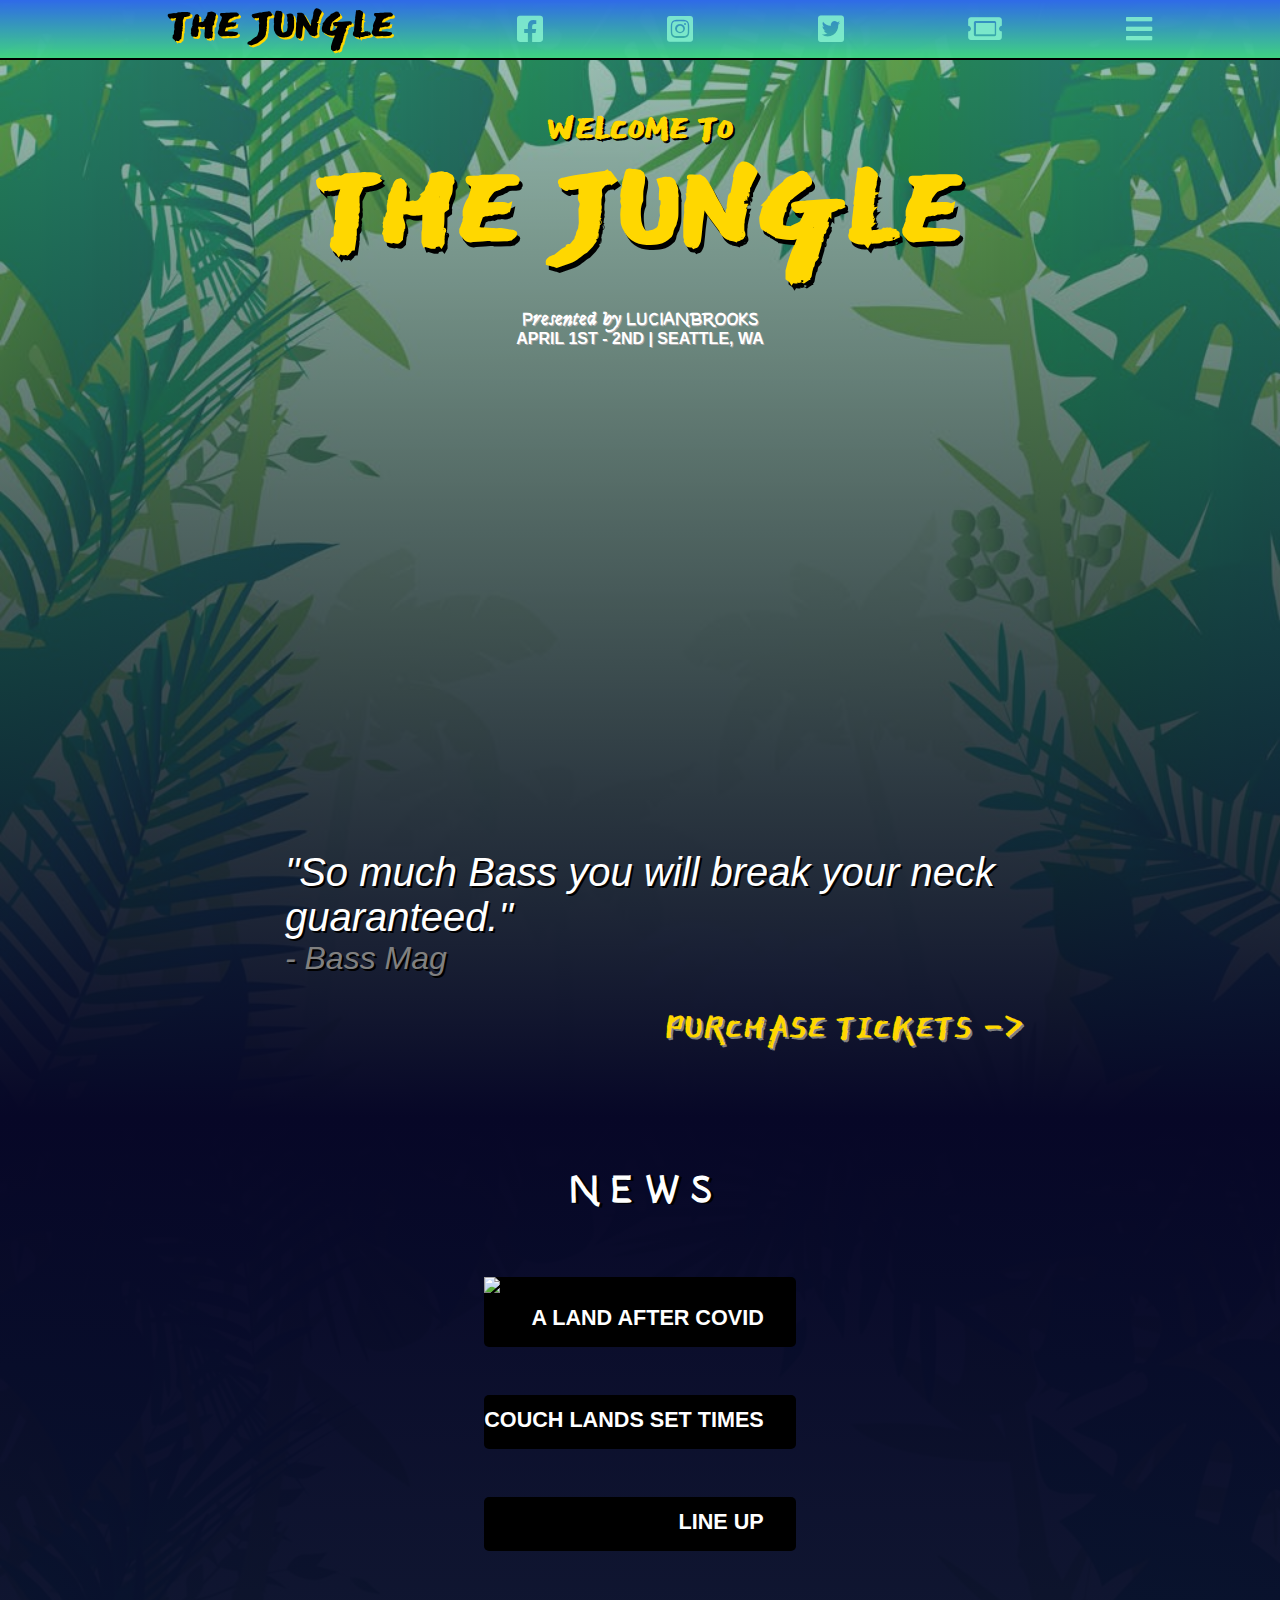
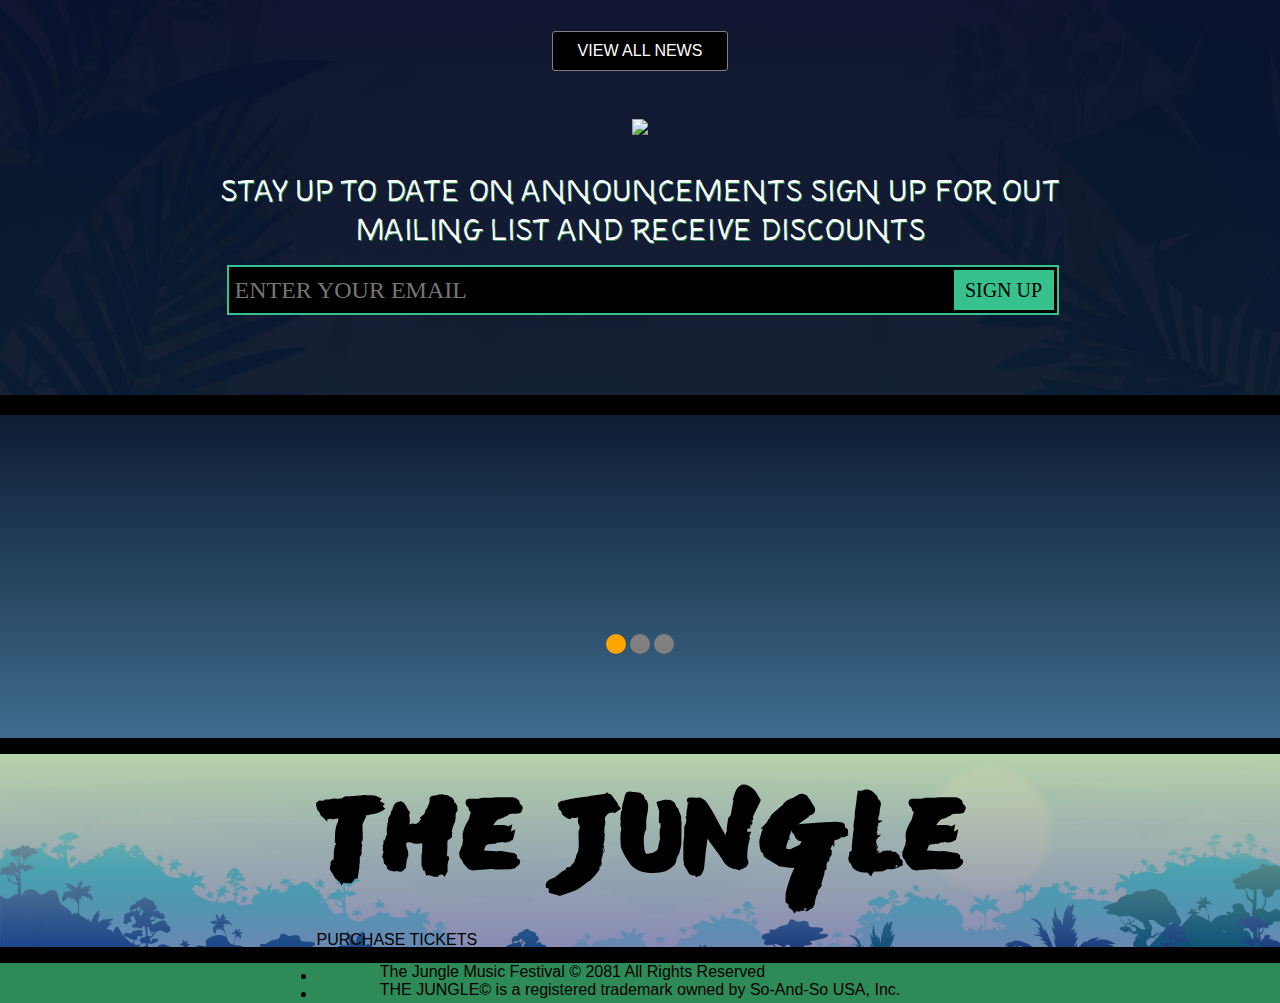
==== index.html @ 4c0b8d01 "Merge pull request #1 from LucianAiolos/CSS-Revision" ====
<!DOCTYPE html>
<html lang="en">
<head>
    <meta charset="UTF-8">
    <meta http-equiv="X-UA-Compatible" content="IE=edge">
    <meta name="viewport" content="width=device-width, initial-scale=1.0">
    <title>~JUNGLE~©</title>
    <link rel="stylesheet" href="jungle.css">
    <link rel="stylesheet" href="https://cdnjs.cloudflare.com/ajax/libs/font-awesome/5.15.2/css/all.min.css">
</head>
        
<body>
    <nav>
        <div class="nav">
             <h3 class="logo">THE JUNGLE</h3>   
            <a href="https://www.facebook.com/Excision/"><i class="fab fa-facebook-square"></i></a>
            <a href="https://www.instagram.com/excision/?hl=en"><i class="fab fa-instagram-square"></i></a>
            <a href="https://twitter.com/Excision?ref_src=twsrc%5Egoogle%7Ctwcamp%5Eserp%7Ctwgr%5Eauthor"> <i class="fab fa-twitter-square"></i></a>
             <i class="fas fa-ticket-alt"></i>

        <div id="nav-toggle" class="nav-toggle">
          <ul>
            <li><a href="#">Lineup</a> </li>
            <li><a href="#">Tickets</li>
            <li><a href="#">Merch</a></li>
            <li><a href="#">Connect</a></li>
            <li><a href="#">Parking</a></li>
          </ul>
        </div>

             
               <i id="toggle" class="fas fa-bars"></i>
            
          </div>
    </nav>      

<section id="container1">
    <div class="title">
      <h2 class="welcome">WELCOME TO</h2>
      <h1 class="logo">THE JUNGLE</h1>
      <h3>Presented by LUCIANBROOKS</h3>
      <h4>APRIL 1ST - 2ND | SEATTLE, WA</h4>
    </div>
    
     <!-- <video src="https://www.youtube.com/embed/xqeQwab1tHg"></video> -->

<div class="vid">
    <iframe width="600px" height="450" src="https://www.youtube.com/embed/xqeQwab1tHg" frameborder="0" allow="accelerometer; autoplay; clipboard-write; encrypted-media; gyroscope; picture-in-picture" allowfullscreen></iframe>
</div>

    <div class="bill-div">
      <p class="billboard">"So much Bass you will break your neck<br>guaranteed."</p>
      <p id="bill-name">- Bass Mag</p>
    </div>
    <div class="tickets"  >
        <span href="##" id="tickets">PURCHASE TICKETS -></span>
    </div>
</section>

<!--container 2-->

<container class="container2">

    <div class="news-head">
         <h3 class="news">N E W S</h3>
    </div>
    <div class="news-pics">
        <div class="news-cont">
            <img src="https://www.lostlandsfestival.com/wp-content/uploads/2020/06/LL2020_LookingAhead2021_NewsArticle.jpg" >
            <p><b>A LAND AFTER COVID</b></p>
        </div>
        <div class="news-cont">
            <img src="https://www.lostlandsfestival.com/wp-content/uploads/2020/04/CouchLandsSchedule_NewsArticle.jpg" alt="">
            <p><b>COUCH LANDS SET TIMES</b></p>
        </div>
        <div class="news-cont">
            <img src="https://www.lostlandsfestival.com/wp-content/uploads/2020/06/LL2020_NewStageReveal_NewsArticle-1.jpg" alt="">
            <p><b>LINE UP</b></p>
        </div>
    </div>
    <a class="btn" href="https://excision.ca/news/">
        <span class="button-text">VIEW ALL NEWS</span>
    </a>
    <!--News stuff goes to another page-->

    <div class="dino">
    <img id="dino" src="https://i.pinimg.com/originals/03/b3/50/03b3509bee6fbce6a2cf0f540802aaf5.png" style="height: 300px;">
    </div>

<!--Sign Up-->
    <div class="email">
        <p class="sign-up">STAY UP TO DATE ON ANNOUNCEMENTS SIGN UP FOR OUT MAILING LIST AND RECEIVE DISCOUNTS</p>
        <div class="enteremail">
            <input type="text" id="email" placeholder=" ENTER YOUR EMAIL">
            <input onclick="placeholderText()" id="signup" type="submit" value="SIGN UP">
        </div>    
    </div>
</container>


<!-- PICS SLIDESHOW -->

<div class="pics"> 
    <div class="mySlides">
        <div class="number">1/4</div>
        <img src="https://www.lostlandsfestival.com/wp-content/uploads/2019/10/LostLands2019paradox.jpg" style="width: 100%" alt="">
        <div class="text">Paradox</div>
    </div>
    <div class="mySlides">
        <div class="number">2/4</div>
        <img src="https://www.lostlandsfestival.com/wp-content/uploads/2019/10/LostLands2019dinos_sunset3.jpg" style="width: 100%" alt="">
        <div class="text">Sunset</div>
    </div>
    <div class="mySlides">
        <div class="number">3/4</div>
        <img src="https://www.lostlandsfestival.com/wp-content/uploads/2019/10/LostLands2019crowd_dinos.jpg" style="width: 100%" alt="">
        <div class="text">Crowd</div>
    </div>
    <a class="prev" onclick="plusSlides(-1)"&#10094;><</a>
    <a class="next" onclick="plusSlides(1)"&#10095;>></a>

<div class="dot-cont">
    <span class="dot" onClick="currentSlide(1)"></span>
    <span class="dot" onClick="currentSlide(2)"></span>
    <span class="dot" onClick="currentSlide(3)"></span>
</div>
</div>

<!-- FOOTER -->

    <footer>
        <div class="footer">
            <h1 class="logo">THE JUNGLE</h1>
            <p class="tickets-footer">PURCHASE TICKETS</p>
            <ul>
                
                <li class="icons"></li>
                <li class="icons"></li>
                <li class="icons"></li>
            </ul>
        </div>
        <!-- logo, purchase tickets,
            -footer stuff like social media etclogo's to click on that move a bit,
            -Copyright stuf etc.
        -->
    </footer>

    <div class="copyrights">
        <p class="rights">The Jungle Music Festival © 2081 All Rights Reserved</p>
        <p class="registered">THE JUNGLE© is a registered trademark owned by So-And-So USA, Inc.</p>
    </div>

    <script src="jungle.js"></script>

</body>
</html>
---- jungle.css ----
@import url('https://fonts.googleapis.com/css2?family=East+Sea+Dokdo&family=Lacquer&display=swap');
@import url('https://fonts.googleapis.com/css2?family=Syne+Tactile&display=swap');

* {
    box-sizing: border-box;
    margin: 0;
    padding: 0;
}

html {
    scroll-behavior: smooth;
}

body {
    font-family:  sans-serif, arial;
    display: flex;
    flex-direction: column;
    align-items: center;
    justify-content: center;
    background-color: seagreen;
}

h1 {
    font-family: 'East Sea Dokdo', sans-serif;
    font-size: 10rem;
    text-shadow: 3px 5px black;
    margin-top: 0;
    padding-top: 0;
}

h2 {
    font-family: 'East Sea Dokdo', sans-serif;
    font-size: 3rem;
    color: gold;
    text-shadow: 2px 2px black;
}

h3 {
    font-family: 'Syne Tactile', 'Arial Narrow', Arial, sans-serif;
}

h3, h4 {
    color: white;
    text-shadow: 1px 1px darkgray;
}

/* NAV BAR */
nav {
    background: linear-gradient(
        0deg,
        rgba(64, 213, 131, 0.96),
        rgb(47, 106, 232)
    );
    border-bottom: 2px solid black;
    position: fixed;
    display: flex;
    justify-content: center;
    top: 0;
    left: 0;
    width: 100%;
    height: 60px;
    z-index: 100;
    transform: translateY(0%)
}

.nav {
    width: 80%;
    display: flex;
    flex-direction: row;
    justify-content: space-between;
    align-items: center;
}

nav .logo {
    font-family: 'East Sea Dokdo', sans-serif;
    font-size: 3.5rem;
    color: black;
    display: flex;
    justify-content: center;
    margin-top: -10px;
    text-shadow: 2px 2px gold;
    padding-left: 2.5rem;
}

.nav i {
    font-size: 30px;
    color:#86f3cfd9;    
}

.toggle {
    background-color: rgba(26, 24, 11, 0.481);
    border-radius: 5px;
    padding: .5rem;  
}

.toggle i {
    color: gold;
}

nav ul {
    padding: 0;
    list-style-type: none;
    margin: 0;
}

nav ul li {
    padding: 0.5rem;
}

nav ul li a {
    color: black;
    text-decoration: none;
    font-family: 'East Sea Dokdo', sans-serif, arial;
    font-size: 2.5rem;
    text-shadow: 2px 2px gold;
}

nav ul li a:hover {
    color: seagreen;
}

.nav-toggle {
    display: none;
    transition: 0.3s ease; /* same thing as below */
}

.show-toggle {
    display: flex;
    transition: 0.3s ease; /*  hwo to make it ease in? */
}

@media only screen and (max-width: 800px) {
    .nav-toggle {
        flex-direction: column;
    }
}

/* GREETING */

#container1 {
    margin-top: 0px;
    padding-top: 5rem;
    padding-bottom: 3rem;
    display: flex;
    flex-direction: column;
    justify-content: center;
    align-items: center;
    width: 100%;
    background-image: linear-gradient(
        180deg,
        rgba(75, 145, 133, .5),
        rgb(7, 7, 39)
    ),
  url(./jungle.img/FreeVector-Jungle-Background.jpg);
    background-size: cover;
    background-repeat: no-repeat; 
}

.welcome {
    margin-top: 3rem;
    margin-bottom: 0;
}

.title .logo { 
   padding-bottom: 0rem;
   margin-top: -50px;
}

.title { 
    color: gold;
    display: flex;
    flex-direction: column;
    justify-content: center;
    align-items: center;
    margin-bottom: 1rem;
    margin-top: -30px;
}

.vid {
    /* padding-bottom: 2rem; */
    margin-bottom: 2rem;
}

.bill-div p{
    color: white;
    font-size: 2.5rem;
    font-style: italic;
    text-shadow: 2px 2px black;
    padding-left: 2rem;
    padding-right: 2rem;

}

#bill-name {
    color: gray;
    font-family: Impact, 'Arial Narrow Bold', sans-serif;
    font-size: 2rem;
    font-style: bold;
    padding-bottom: 2rem;
}

.tickets {
    display: flex;
    flex-direction: row;
    justify-content: flex-end;
    width: 100%;
    padding-right: 5rem;
    margin: 0;
    padding: 0;
    transform: translate(-20%, -20%);
}

.tickets span {
    display: table-cell;
    position: relative;
    text-decoration: none;
    color: gold;
    font-family: 'East Sea Dokdo', sans-serif;
    font-size: 3rem;
    text-shadow: 2px 2px gray;
    
}

#tickets:hover span {
    -webkit-animation: moving 5s infinite; 
    position:relative;
    animation: move-text .5s forwards;
    cursor: pointer;
}

@keyframes move-text {
    0% {
        transform: translateY(0);
    }
    50% {
        transform: translateY(-30%);
    }
    0% {
        transform: translateY(0);
    }
}

#tickets span:nth-child(1) {
    animation-delay: .1s;
}
#tickets span:nth-child(2) {
    animation-delay: .1s;
}
#tickets span:nth-child(3) {
    animation-delay: .3s;
}
#tickets span:nth-child(4) {
    animation-delay: .4s;
}
#tickets span:nth-child(5) {
    animation-delay: .5s;
}
#tickets span:nth-child(6) {
    animation-delay: .6s;
}
#tickets span:nth-child(7) {
    animation-delay: .7s;
}
#tickets span:nth-child(8) {
    animation-delay: .8s;
}
#tickets span:nth-child(9) {
    animation-delay: .9s;
}
#tickets span:nth-child(10) {
    animation-delay: .10s;
}
#tickets span:nth-child(11) {
    animation-delay: .11s;
}
#tickets span:nth-child(12) {
    animation-delay: .12s;
}
#tickets span:nth-child(13) {
    animation-delay: .13s;
}
#tickets span:nth-child(14) {
    animation-delay: .14s;
}
#tickets span:nth-child(15) {
    animation-delay: .15s;
}

/*
Secont Part of page
*/
.container2 { 
    display: flex;
    flex-direction: column;
    justify-content: center;
    align-items: center;
    width: 100%;
    background-image: linear-gradient(
        180deg,
        rgb(7, 7, 39, .999),
        rgba(11, 22, 49, 0.946)
    ),
    url(./jungle.img/FreeVector-Jungle-Background.jpg);
    background: scaleY(-1);
    background-size: cover;
    background-repeat: no-repeat; 
    border-bottom: 20px solid black;
}

.news-head {
    margin-top: 3rem;
    justify-content: center;
    padding-bottom: 2rem;
}

.news-cont {
    background-color: black;
    border-radius: 5px;
    margin-bottom: 3rem;
    padding-bottom: 1rem;
    display: flex;
    flex-direction: column; 
}

.news {
    color: white;
    font-size: 2.5rem;
    align-items: center;
    text-align: center;
    text-shadow: 3px 1px black;
    margin-bottom: 2rem;
}

.news-cont p {
    margin-top: .75rem;
    color: white;
    font-size: 1.35rem;
    display: flex;
    flex-direction: column;
    align-items: flex-end;
    padding-right: 2rem;
    
}

.btn{
    background-color: black;
    text-decoration: none;
    color: white;
    padding: 10px 25px;
    border: solid gray 1px;
    border-radius: 3px;
    margin-top: 2rem;
    margin-bottom: 3rem;
}

.btn:hover {
    transition: 1s;
    background: darkgray;
    
}

#dino {
    
   /*
        change color of dino???
   */
}

.email {
    margin-top: 2rem;
    display: flex;
    flex-direction: column;
    justify-content: center;
    align-items: center;
    width: 80;
    padding-bottom: 5rem;
}

.email p {
    display: flex;
    width: 70%;
    color: white;
    font-family: 'Syne Tactile', 'Arial Narrow', Arial, sans-serif;
    font-size: 2rem;
    text-shadow: 1px 1px seagreen;
    text-align: center;
    margin-bottom: 1rem;
}

.enteremail {
    width: 100%;
    display: flex;
    flex-direction: row;
    align-items: center;
    justify-content: center;
}

input[type="text"] {
    background-color: black;
    color: white;
    width: 65%;
    height: 50px;
    padding-right: 50px;
    border: 2px solid rgb(55, 194, 141);
    font-family: cursive;
    font-size: 1.5rem;
}

input[type="submit"]{
    margin-left: -105px;
    height: 40px;
    width: 100px;
    background: rgb(55, 194, 141);
    color: black;
    border: 1px solid rgb(55, 194, 141);
    font-family: cursive;
    font-size: 20px;
    text-transform: uppercase;
}

button {
    height: 3rem;
    
}

button:focus {
    outline: none;
}

button:hover {
    cursor: pointer;
}

/* Slides */

.pics {
    background-image: linear-gradient(
        0deg,
        rgba(70, 96, 163, 0.713),
        rgba(11, 22, 49, 0.946)
    ),
        url(https://www.crushpixel.com/big-static14/preview4/seamless-pattern-with-tropical-leaves-1545337.jpg);
    padding-top: 5rem;
    padding-bottom: 5rem;
    width: 100%;
}

.mySlides {
    position: relative;
    width: 80%;
    margin: 40px auto;
    display: table;
}

.number {
    position: absolute;
    margin: 20px;
    visibility:hidden;
}

.text {
    visibility: hidden;
}

.prev, .next {
    font-family: Arial, Helvetica, sans-serif;
    font-size: 20px;
    background-color: transparent;
    color: white;
    padding: 10px;
    cursor: pointer;
    user-select: none;
    background-color: rgba(50, 50, 50, 0.3);
    border-radius: 25% 25%;
    /*HIDDEN*/
    visibility: hidden;
}

.prev {
    margin-left: 5rem;

}

.next {
    margin-right: 20rem;
}



.dot-cont {
    text-align: center;
}

.dot {
    width: 20px;
    height: 20px;
    background-color: gray;
    border-radius: 50%;
    display: inline-block;
    
}

.dot.active {
    background-color: orange;
}

.dot:hover {
    background-color: lightgray;
}

/* FOOTER */

footer {
    border-top: 1rem solid black;
    border-bottom: 1rem solid black;
    padding-top: 2rem;
    display: flex;
    flex-direction: column;
    justify-content: center;
    align-items: center;
    width: 100%;
    height: 25vh;
    background-image: linear-gradient(
        180deg,
        rgba(187, 209, 161, 0.9),
        rgba(29, 29, 112, 0.5)
    ),
  url(./jungle.img/jungle-silhouette-banner-vector.jpg);
    background-size: cover;
    background-repeat: no-repeat;
}
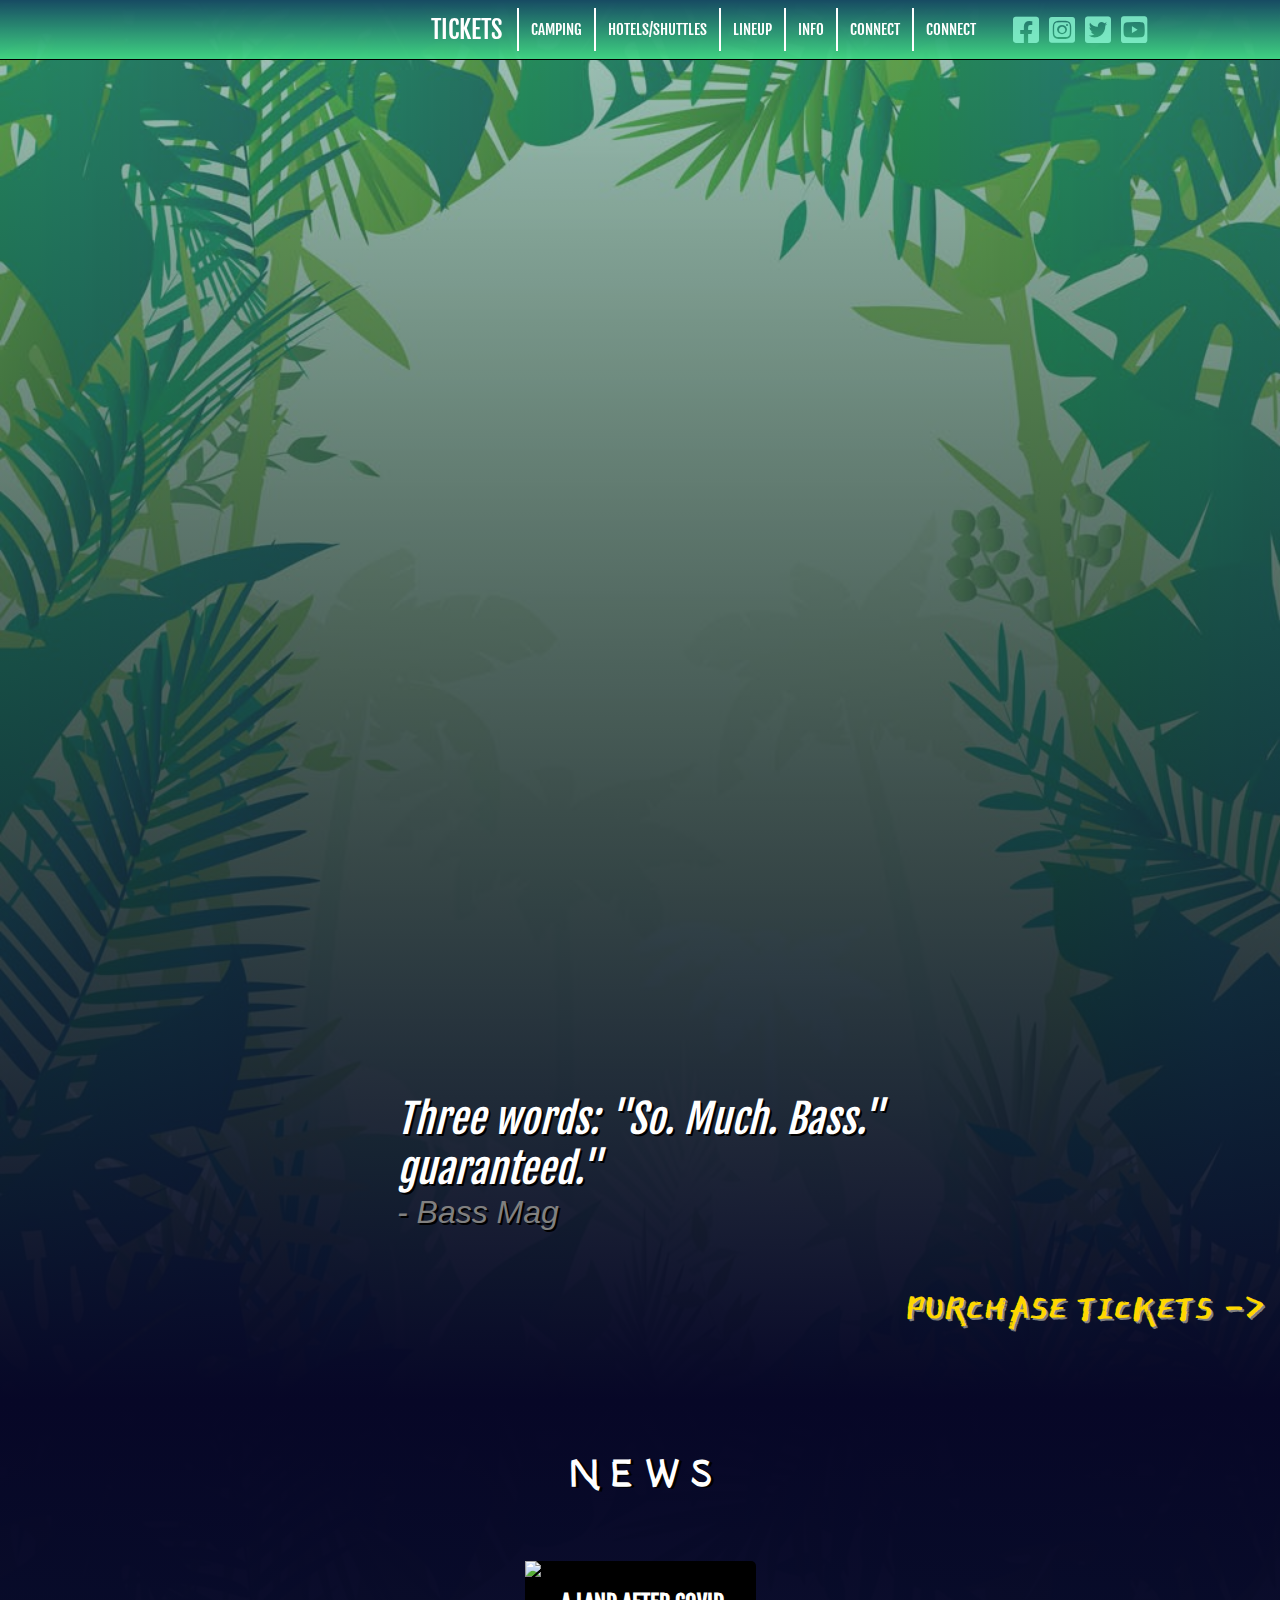
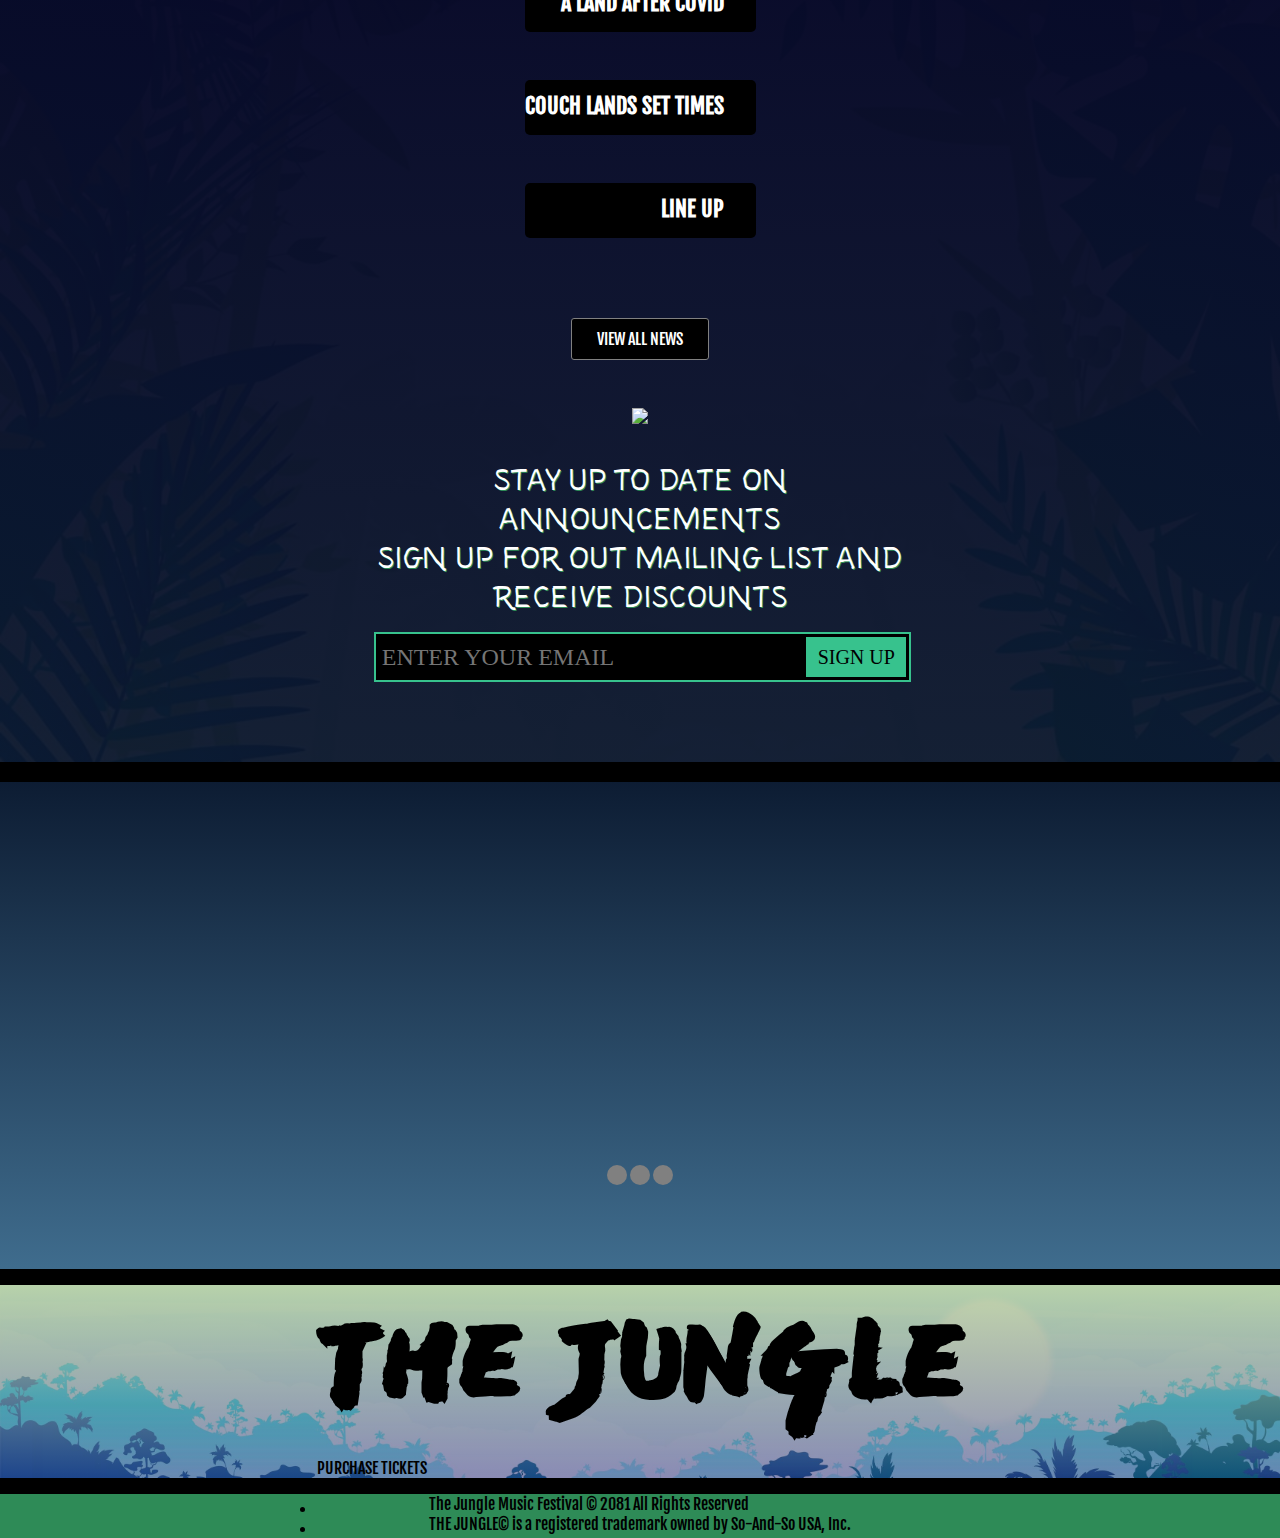
==== commit 65fb67cb: "Re-did Nav-bar" ====
--- a/index.html
+++ b/index.html
@@ -12,11 +12,62 @@
 <body>
     <nav>
         <div class="nav">
-             <h3 class="logo">THE JUNGLE</h3>   
-            <a href="https://www.facebook.com/Excision/"><i class="fab fa-facebook-square"></i></a>
-            <a href="https://www.instagram.com/excision/?hl=en"><i class="fab fa-instagram-square"></i></a>
-            <a href="https://twitter.com/Excision?ref_src=twsrc%5Egoogle%7Ctwcamp%5Eserp%7Ctwgr%5Eauthor"> <i class="fab fa-twitter-square"></i></a>
-             <i class="fas fa-ticket-alt"></i>
+            <img src="https://www.lostlandsfestival.com/wp-content/uploads/2022/01/11-logo-lost-lands-nav.png" alt=""><!-- <h3 class="logo">THE JUNGLE</h3>   -->
+            
+            <div class="tickets">tickets</div>
+            <div class="nav-menu">
+                <div class="nav-item">
+                    <button class="nav-button">camping</button>
+                    <div class="nav-dd">
+                        <div class="dd-item">camping 1</div>
+                        <div class="dd-item">camping 2</div>
+                        <div class="dd-item">camping 3</div>
+                        <div class="dd-item">camping 4</div>
+                        <div class="dd-item">camping 5</div>
+                        <div class="dd-item">camping 6</div>
+                        <div class="dd-item">camping 7</div>
+                    </div>
+                </div>
+                <div class="nav-item">
+                    <button class="nav-button">hotels/shuttles</button>
+                    <div class="nav-dd">
+                        <div class="dd-item">camping 1</div>
+                        <div class="dd-item">camping 2</div>
+                        <div class="dd-item">camping 3</div>
+                        <div class="dd-item">camping 4</div>
+                        <div class="dd-item">camping 5</div>
+                        <div class="dd-item">camping 6</div>
+                        <div class="dd-item">camping 7</div>
+                    </div>
+                </div>
+                <div class="nav-item">
+                    <button class="nav-button">Lineup</button>
+                </div>
+                <div class="nav-item">
+                    <button class="nav-button">Info</button>
+                    <div class="nav-dd">
+                        <div class="dd-item">camping 1</div>
+                        <div class="dd-item">camping 2</div>
+                        <div class="dd-item">camping 3</div>
+                        <div class="dd-item">camping 4</div>
+                        <div class="dd-item">camping 5</div>
+                        <div class="dd-item">camping 6</div>
+                        <div class="dd-item">camping 7</div>
+                    </div>
+                </div>
+                <div class="nav-item">
+                    <button class="nav-button">connect</button>
+                </div>
+                <div class="nav-item">
+                    <button class="nav-button">connect</button>
+                </div>
+            </div>
+            <div class="icons-cont"> 
+                <a href="https://www.facebook.com/Excision/"><i class="fab fa-facebook-square"></i></a>
+                <a href="https://www.instagram.com/excision/?hl=en"><i class="fab fa-instagram-square"></i></a>
+                <a href="https://twitter.com/Excision?ref_src=twsrc%5Egoogle%7Ctwcamp%5Eserp%7Ctwgr%5Eauthor"> <i class="fab fa-twitter-square"></i></a>
+                <a href="https://www.youtube.com/c/LostLandsMusicFestival"> <i class="fab fa-youtube-square"></i></a>
+            </div>
 
         <div id="nav-toggle" class="nav-toggle">
           <ul>
@@ -29,18 +80,19 @@
         </div>
 
              
-               <i id="toggle" class="fas fa-bars"></i>
+               <i id="burger" class="fas fa-bars"></i>
             
           </div>
     </nav>      
 
 <section id="container1">
-    <div class="title">
+    <!-- <div class="title">
       <h2 class="welcome">WELCOME TO</h2>
       <h1 class="logo">THE JUNGLE</h1>
       <h3>Presented by LUCIANBROOKS</h3>
       <h4>APRIL 1ST - 2ND | SEATTLE, WA</h4>
-    </div>
+    </div> -->
+  <img class="welcome-logo" src="https://www.lostlandsfestival.com/wp-content/uploads/2022/01/LostLands2022Logo_TEXT_DATES_650px.png" alt="">
     
      <!-- <video src="https://www.youtube.com/embed/xqeQwab1tHg"></video> -->
 
@@ -49,7 +101,7 @@
 </div>
 
     <div class="bill-div">
-      <p class="billboard">"So much Bass you will break your neck<br>guaranteed."</p>
+      <p class="billboard">Three words: "So. Much. Bass."<br>guaranteed."</p>
       <p id="bill-name">- Bass Mag</p>
     </div>
     <div class="tickets"  >
@@ -89,7 +141,8 @@
 
 <!--Sign Up-->
     <div class="email">
-        <p class="sign-up">STAY UP TO DATE ON ANNOUNCEMENTS SIGN UP FOR OUT MAILING LIST AND RECEIVE DISCOUNTS</p>
+        <p class="sign-up">STAY UP TO DATE ON ANNOUNCEMENTS<br/>
+        SIGN UP FOR OUT MAILING LIST AND RECEIVE DISCOUNTS</p>
         <div class="enteremail">
             <input type="text" id="email" placeholder=" ENTER YOUR EMAIL">
             <input onclick="placeholderText()" id="signup" type="submit" value="SIGN UP">
--- a/jungle.css
+++ b/jungle.css
@@ -1,6 +1,7 @@
 
 @import url('https://fonts.googleapis.com/css2?family=East+Sea+Dokdo&family=Lacquer&display=swap');
 @import url('https://fonts.googleapis.com/css2?family=Syne+Tactile&display=swap');
+@import url('https://fonts.googleapis.com/css2?family=Arsenal&family=Fjalla+One&family=Fredoka+One&family=Fuzzy+Bubbles&family=Genos:wght@500&family=Krona+One&family=Merriweather+Sans:wght@300&family=Montserrat:wght@100&family=Press+Start+2P&family=Roboto:wght@300&family=Tajawal:wght@200&family=Titillium+Web:wght@300&display=swap');
 
 * {
     box-sizing: border-box;
@@ -19,6 +20,7 @@
     align-items: center;
     justify-content: center;
     background-color: seagreen;
+    font-family: "Fjalla One", sans-serif;
 }
 
 h1 {
@@ -50,9 +52,9 @@
     background: linear-gradient(
         0deg,
         rgba(64, 213, 131, 0.96),
-        rgb(47, 106, 232)
+        rgb(23, 75, 99)
     );
-    border-bottom: 2px solid black;
+    border-bottom: 1px solid black;
     position: fixed;
     display: flex;
     justify-content: center;
@@ -61,7 +63,9 @@
     width: 100%;
     height: 60px;
     z-index: 100;
-    transform: translateY(0%)
+    transform: translateY(0%);
+    color: white;
+    text-transform: uppercase;
 }
 
 .nav {
@@ -72,7 +76,7 @@
     align-items: center;
 }
 
-nav .logo {
+/* nav .logo {
     font-family: 'East Sea Dokdo', sans-serif;
     font-size: 3.5rem;
     color: black;
@@ -81,7 +85,19 @@
     margin-top: -10px;
     text-shadow: 2px 2px gold;
     padding-left: 2.5rem;
-}
+} */
+
+.nav img {
+    height: 80%;
+    margin-right: 20px;
+}
+
+.nav-menu{
+    display: flex;
+    flex-direction: row;
+    align-items: center;
+}
+
 
 .nav i {
     font-size: 30px;
@@ -96,6 +112,37 @@
 
 .toggle i {
     color: gold;
+}
+
+.nav-button {
+    border: none;
+    background-color: transparent;
+    color: white;
+    text-transform: uppercase;
+    font-size: 15px;
+    font-family: "Fjalla One", sans-serif;
+    border-left: 2px solid white;
+    padding: 12px;
+    height: 70%;
+}
+
+.nav-dd {
+    display: none;
+}
+
+.icons-cont {
+    display: flex;
+    flex-direction: row;
+    width: 200px;
+    margin-left: 20px;
+}
+
+.icons-cont a {
+    padding: 5px;
+}
+
+#burger {
+    display: none;
 }
 
 nav ul {
@@ -153,6 +200,7 @@
         rgb(7, 7, 39)
     ),
   url(./jungle.img/FreeVector-Jungle-Background.jpg);
+  /* https://www.lostlandsfestival.com/wp-content/uploads/2022/01/Lost-Lands2022-main_Header.jpg */
     background-size: cover;
     background-repeat: no-repeat; 
 }
@@ -160,6 +208,12 @@
 .welcome {
     margin-top: 3rem;
     margin-bottom: 0;
+}
+
+.welcome-logo {
+    height: 400px;
+    margin-top: 3rem;
+    margin-bottom: 5rem;
 }
 
 .title .logo { 
@@ -205,10 +259,9 @@
     flex-direction: row;
     justify-content: flex-end;
     width: 100%;
-    padding-right: 5rem;
     margin: 0;
-    padding: 0;
-    transform: translate(-20%, -20%);
+    padding: 15px;
+    font-size: 25px;
 }
 
 .tickets span {
